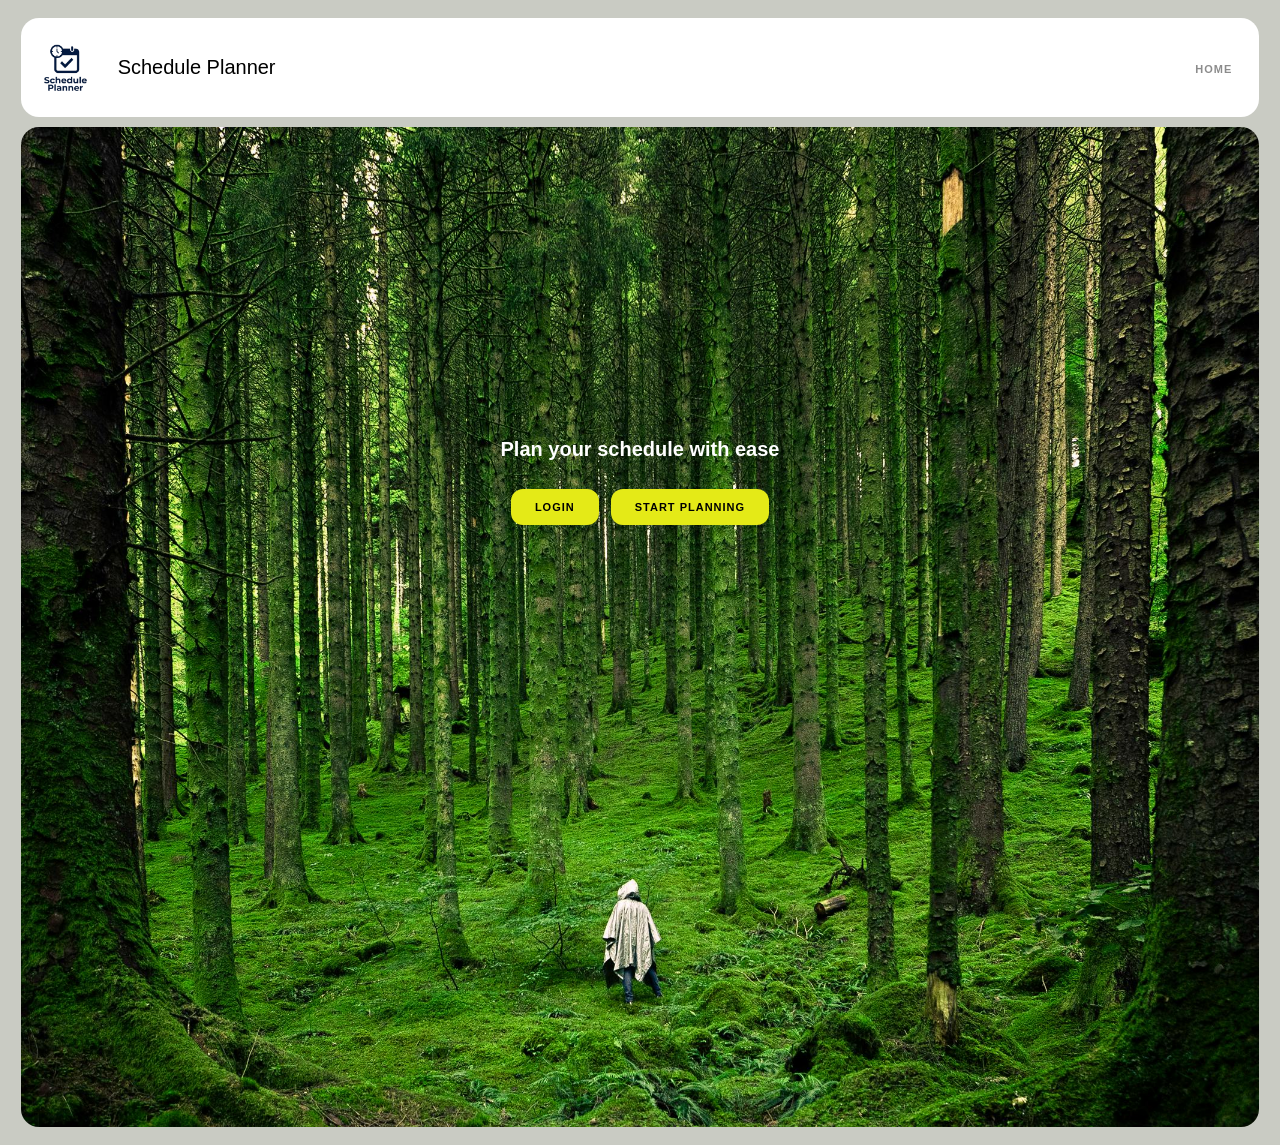
==== public/index.html @ 46744b0f "Complete Overall" ====
<!DOCTYPE html>
<html lang="en">
<head>
    <meta charset="UTF-8">
    <meta name="viewport" content="width=device-width, initial-scale=1.0">
    <title>Schedule Planner</title>
    <link rel="stylesheet" href="/public/css/home.css">
</head>
<body>
    <header class = 'page-header'>
        <div class="logo">
            <span class="logo-icon"></span>
            <span class="logo-text">Schedule Planner</span>
        </div>

        <nav class="top-links">
        <a href="/public/index.html" class="home-button" name="home">HOME</a>
        
        </nav>
    </header>

    <div class = "Main">   
        <div class = "Text">
            <h1 class = "title">Plan your schedule with ease</h1>
        </div>
        <nav class="nav-links">
        <a href="/public/pages/login.html" class="login-button" name="login">LOGIN</a>
        <a href='/public/pages/signup.html' class="signup-button" name="signup">START PLANNING</a>
        </nav>
    </div> 
    
</body>
</html>
---- public/css/home.css ----
:root{
    --primary-color: #000000;
    --secondary-color: #ffffff;
    --background-color: #C9CBC3;
    --text-color: #000000;
    --secondary-text-color: #F1F1E6;
}
* {
  margin: 0;
  padding: 0;
  box-sizing: border-box;
}

body{
    background-color: var(--background-color);
    font-family: 'Inter', sans-serif;
    padding: 8px;
}
.page-header{
    background: var(--secondary-color);
    border-radius: 18px;
    padding: 12px 22px;
    display: flex;
    align-items: center;
    justify-content: space-between;
    max-width: 98%;
    margin: 10px auto;
}
.top-links a {
    text-decoration: none;
    color: #8c8c8c;
    font-size: 11px;
    letter-spacing: 1px;
    font-weight: 600;    
    margin-right: 5px;
}

.nav-links{
    display: flex;
    margin-top: 8px;
    gap: 12px;
}
.nav-links a {
    text-decoration: none;
    background: #e4ea17;
    color: var(--text-color);
    padding: 12px 24px;
    border-radius: 12px;
    font-size: 11px;
    font-weight: 700;
    letter-spacing: 1px;
}
.logo{
    display: flex;
    align-items: center;
}
.logo-text {
  font-size: 20px;
}
.logo-icon{
    width: 75px;
    height: 75px;
    background-image: url(../../public/icons/logo.png);
    background-size: cover;
    margin-left: -15px;
    margin-right: 15px;
}

.Main{
    background-image: url(../../public/images/forest.jpg);
    background-size: cover;
    background-position: center;
    border-radius: 18px;
    padding: 12px 22px;
    display: flex;
    flex-direction: column;
    align-items: center;
    width: 98%;
    height: 1000px;
    margin: 10px auto;
    ;
}
.Text{
    text-align: center;
    color : var(--secondary-color);
    width : 50%;
    margin-top: 25%;
    position: relative;
}
.Text:before{
    content: "";
    position: absolute;
    inset: 0;
}
.title{
    font-family: 'Inter', sans-serif;
    font-size: 20px;
    margin-bottom: 20px;
    font-weight: 600;
    position: relative;
    z-index: 1;
}
.description{
    position: relative;
    z-index: 1;
    font-size: 14px;
    line-height: 1.5;
}
/* Responsive Design --- Need to change and clean up */
@media (max-width: 768px) {
    header{
        flex-direction: column;
        gap: 10px;
    }
    .base{
        flex-direction: column;
    }
}
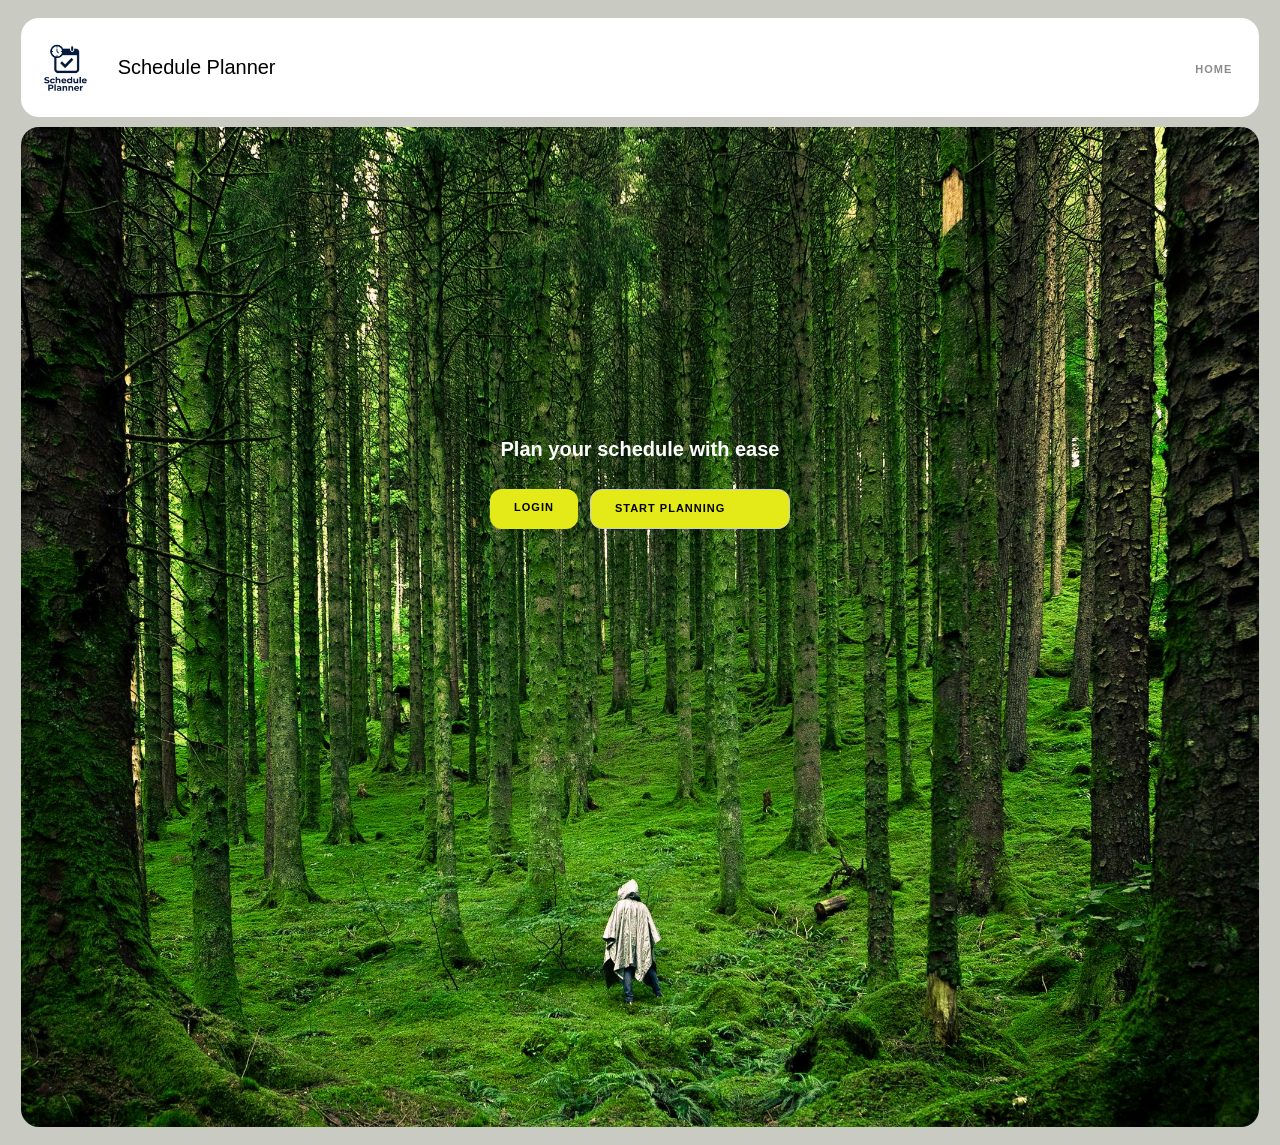
==== commit dabbe2c4: "Overall on CSS files/added home.html with some functionality" ====
--- a/public/index.html
+++ b/public/index.html
@@ -4,7 +4,7 @@
     <meta charset="UTF-8">
     <meta name="viewport" content="width=device-width, initial-scale=1.0">
     <title>Schedule Planner</title>
-    <link rel="stylesheet" href="/public/css/home.css">
+    <link rel="stylesheet" href="/public/css/styles.css">
 </head>
 <body>
     <header class = 'page-header'>
--- a/public/css/styles.css
+++ b/public/css/styles.css
@@ -0,0 +1,230 @@
+:root{
+    --primary-color: #000000;
+    --secondary-color: #ffffff;
+    --background-color: #C9CBC3;
+    --text-color: #000000;
+    --secondary-text-color: #F1F1E6;
+}
+* {
+  margin: 0;
+  padding: 0;
+  box-sizing: border-box;
+}
+
+body{
+    background-color: var(--background-color);
+    font-family: 'Inter', sans-serif;
+    padding: 8px;
+}
+.page-header{
+    background: var(--secondary-color);
+    border-radius: 18px;
+    padding: 12px 22px;
+    display: flex;
+    align-items: center;
+    justify-content: space-between;
+    max-width: 98%;
+    margin: 10px auto;
+}
+.top-links a {
+    text-decoration: none;
+    color: #8c8c8c;
+    font-size: 11px;
+    letter-spacing: 1px;
+    font-weight: 600;    
+    margin-right: 5px;
+}
+
+.nav-links{
+    display: flex;
+    margin-top: 8px;
+    gap: 12px;
+}
+.nav-links a {
+    text-decoration: none;
+    background: #e4ea17;
+    color: var(--text-color);
+    padding: 12px 24px;
+    border-radius: 12px;
+    font-size: 11px;
+    font-weight: 700;
+    letter-spacing: 1px;
+}
+.logo{
+    display: flex;
+    align-items: center;
+}
+.logo-text {
+  font-size: 20px;
+}
+.logo-icon{
+    width: 75px;
+    height: 75px;
+    background-image: url(../../public/icons/logo.png);
+    background-size: cover;
+    margin-left: -15px;
+    margin-right: 15px;
+}
+
+.Main{
+    background-image: url(../../public/images/forest.jpg);
+    background-size: cover;
+    background-position: center;
+    border-radius: 18px;
+    padding: 12px 22px;
+    display: flex;
+    flex-direction: column;
+    align-items: center;
+    width: 98%;
+    height: 1000px;
+    margin: 10px auto;
+    ;
+}
+.Text{
+    text-align: center;
+    color : var(--secondary-color);
+    width : 50%;
+    margin-top: 25%;
+    position: relative;
+}
+.Text:before{
+    content: "";
+    position: absolute;
+    inset: 0;
+}
+.title{
+    font-family: 'Inter', sans-serif;
+    font-size: 20px;
+    margin-bottom: 20px;
+    font-weight: 600;
+    position: relative;
+    z-index: 1;
+}
+.description{
+    position: relative;
+    z-index: 1;
+    font-size: 14px;
+    line-height: 1.5;
+}
+
+.form-container{
+    background: var(--secondary-color);
+    border-radius: 18px;
+    padding: 12px 22px;
+    display: flex;
+    flex-direction: column;
+    align-items: center;
+    max-width: 98%;
+    height: 500px;
+    margin: 10px auto;
+    padding-top: 8%;
+}
+.form-input{
+    border-radius: 50px; /* Adjust based on height */
+    height: 40px;
+    width: 200px;
+    padding: 0 15px; /* Padding for text inside */
+    border: 1px solid #ccc;
+}
+.signup-button{
+    font-family: 'Montserrat', sans-serif;
+    border-radius: 20px; /* Adjust based on height */
+    height: 40px;
+    width: 200px;
+    padding: 0 15px; /* Padding for text inside */
+    border: 1px solid #ccc;
+    align-items: right;    
+}
+.form-group{
+    padding: 2%;
+}
+.login-link{
+    font-family: 'Montserrat', sans-serif;
+    font-size: 8pt;
+    color: var(--text-color);
+    margin-top: 10px;
+}
+.error-message{
+    font-family: 'Montserrat', sans-serif;
+    font-size: 8pt;
+    color: red;
+    margin-top: 10px;
+    text-align: center;
+    display: none; /* Initially hidden */
+}
+
+.calendar-header{
+    background: var(--secondary-color);
+    border-radius: 18px;
+    padding: 12px 22px;
+    display: flex;
+    align-items: center;
+    width: 98%;
+    margin: 10px auto;
+}
+
+.m{
+    margin-right: 10px;
+}
+.y{
+    margin-right: 20px;
+}
+.pr{
+    margin-right: 5px;
+    background: none;
+    border: none;
+    cursor: pointer; 
+}
+.nxt{
+    margin-right: 10px;
+    background: none;
+    border: none;
+    cursor: pointer;    
+}
+
+.calendar{
+    background-color: #ffffff;
+    background-position: center;
+    border-radius: 18px;
+    padding: 12px 22px;
+    width: 98%;
+    margin: 10px auto;
+}
+
+.calendar td{
+    border: 1px solid #e0e0e0;
+    vertical-align: top;
+    height: 100px;
+    width: 14.28%;   /* 100% / 7 days */
+    padding: 6px 8px;
+    font-size: 13px;   
+    border-collapse: collapse
+}
+
+.date_cell{
+    display: flex;
+    justify-content: space-between;
+    
+}
+
+.calendar td.empty{
+    border: none;
+}
+.add-event-btn{
+    background: none;
+    border: none;
+    cursor: pointer;     
+}
+
+/* Responsive Design --- Need to change and clean up */
+@media (max-width: 768px) {
+    header{
+        flex-direction: column;
+        gap: 10px;
+    }
+    .base{
+        flex-direction: column;
+    }
+}
+
+
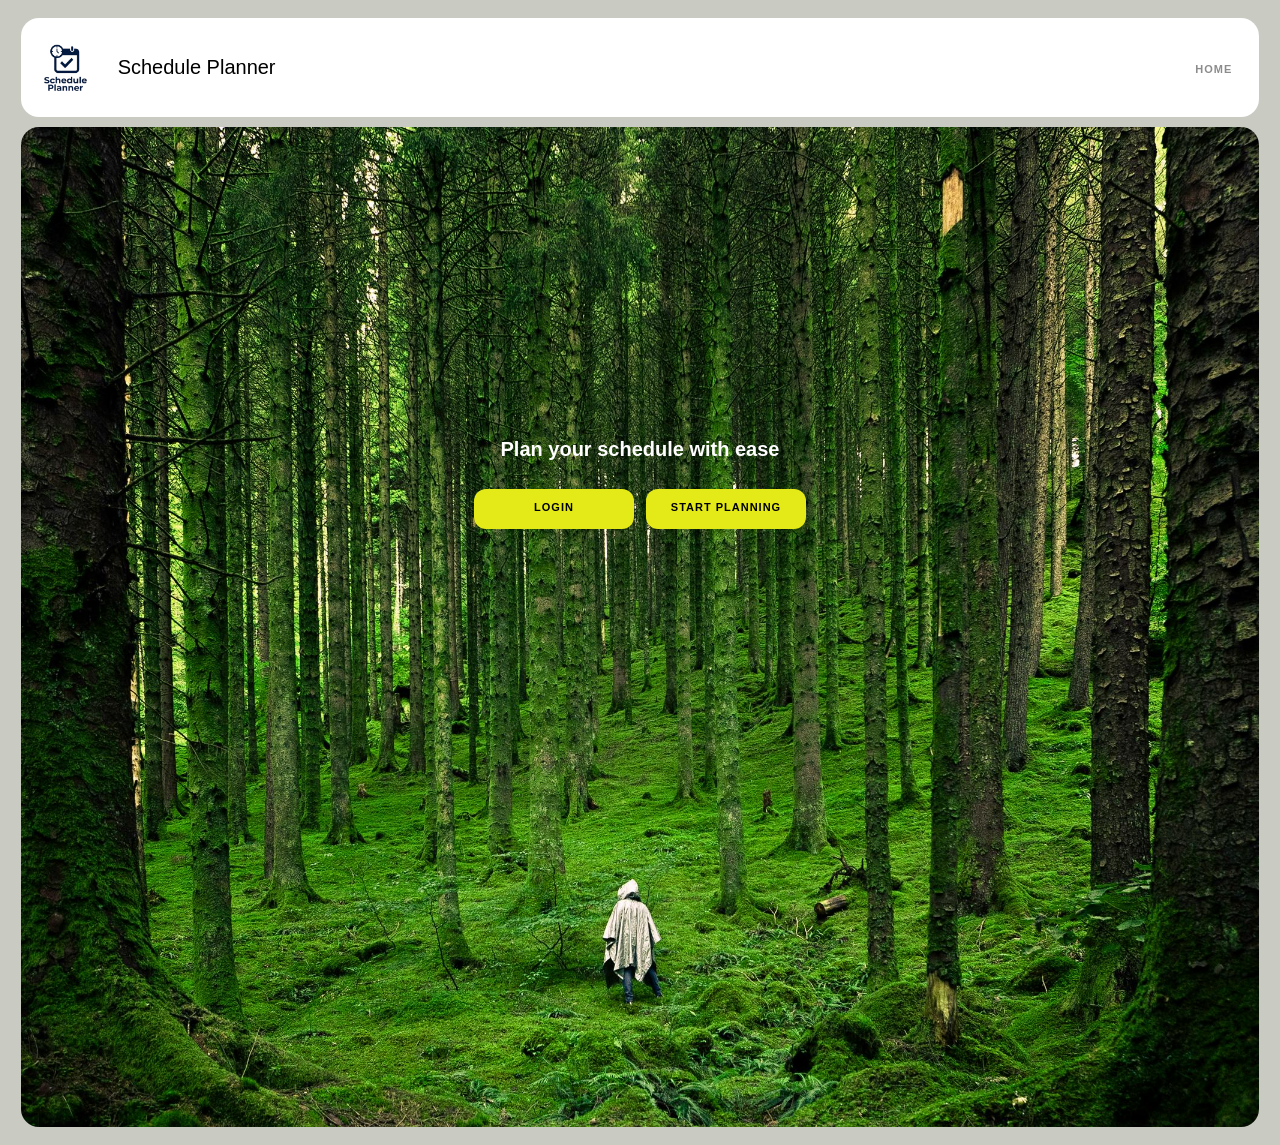
==== commit 6b87d6ba: "NEW FEATURE: Event type editing changed mobile layout as well as fixed minor bugs" ====
--- a/public/index.html
+++ b/public/index.html
@@ -23,9 +23,9 @@
         <div class = "Text">
             <h1 class = "title">Plan your schedule with ease</h1>
         </div>
-        <nav class="nav-links">
-        <a href="/public/pages/login.html" class="login-button" name="login">LOGIN</a>
-        <a href='/public/pages/signup.html' class="signup-button" name="signup">START PLANNING</a>
+        <nav class="start-btns">
+        <a href="/public/pages/login.html" class="start-btn" name="login">LOGIN</a>
+        <a href='/public/pages/signup.html' class="start-btn" name="signup">START PLANNING</a>
         </nav>
     </div> 
     
--- a/public/css/styles.css
+++ b/public/css/styles.css
@@ -50,6 +50,28 @@
     font-weight: 700;
     letter-spacing: 1px;
 }
+
+.start-btns{
+    display: flex;
+    margin-top: 8px;
+    gap: 12px;
+}
+
+.start-btn{
+    text-decoration: none;
+    background: #e4ea17;
+    color: var(--text-color);
+    padding: 12px 24px;
+    border-radius: 12px;
+    font-size: 11px;
+    font-weight: 700;
+    letter-spacing: 1px; 
+    text-align: center;   
+    width: 160px;
+    height: 40px;
+}
+
+
 .logo{
     display: flex;
     align-items: center;
@@ -78,7 +100,6 @@
     width: 98%;
     height: 1000px;
     margin: 10px auto;
-    ;
 }
 .Text{
     text-align: center;
@@ -120,18 +141,19 @@
     padding-top: 8%;
 }
 .form-input{
-    border-radius: 50px; /* Adjust based on height */
+    border-radius: 50px;
     height: 40px;
     width: 200px;
-    padding: 0 15px; /* Padding for text inside */
+    padding: 0 15px;
     border: 1px solid #ccc;
 }
+
 .signup-button{
     font-family: 'Montserrat', sans-serif;
-    border-radius: 20px; /* Adjust based on height */
+    border-radius: 20px;
     height: 40px;
     width: 200px;
-    padding: 0 15px; /* Padding for text inside */
+    padding: 0 15px;
     border: 1px solid #ccc;
     align-items: right;    
 }
@@ -150,7 +172,7 @@
     color: red;
     margin-top: 10px;
     text-align: center;
-    display: none; /* Initially hidden */
+    display: none;
 }
 
 .calendar-header{
@@ -158,16 +180,25 @@
     border-radius: 18px;
     padding: 12px 22px;
     display: flex;
+    flex-direction: row;
+    justify-content: space-between;
     align-items: center;
     width: 98%;
-    margin: 10px auto;
+    margin: 0px auto;
+}
+
+.date-header{
+    display: flex;
+    flex-direction: row;
 }
 
 .m{
     margin-right: 10px;
+    padding-top: 1%;
 }
 .y{
     margin-right: 20px;
+    padding-top: 1%;
 }
 .pr{
     margin-right: 5px;
@@ -175,6 +206,7 @@
     border: none;
     cursor: pointer; 
 }
+
 .nxt{
     margin-right: 10px;
     background: none;
@@ -182,49 +214,502 @@
     cursor: pointer;    
 }
 
-.calendar{
+.view{
+    display: flex;
+    flex-direction: row;
+}
+
+.view-type{
+    margin-right: 70px;
+}
+.view-message{
+    text-decoration: none;
+    font-size: 14pt;
+    font-weight: 300;
+    letter-spacing: 1px;
+}
+
+/* ── Main Layout ── */
+.main-layout {
+    display: flex;
+    
+    width: 98%;
+    height: 1000px;
+    margin: 10px auto;
+    
+}
+
+/* ── Sidebar ── */
+.sidebar {
+    background: #ffffff;
+    border-radius: 18px 0px 0px 18px;
+    width: 15%;
+    display: flex;
+    flex-direction: column;
+    gap: 8px;
+}
+
+.sidebar-btn{
+    padding-top: 5%;
+    display: flex;
+    flex-direction: column;
+    align-items: center;
+    width: 100%;
+}
+
+.add-type-btn {
+    background: #e4ea17;
+    color: #000000;
+    border: none;
+    border-radius: 15%;
+    padding: 10px 8px;
+    font-size: 11px;
+    font-weight: 700;
+    letter-spacing: 0.5px;
+    cursor: pointer;
+    width: 58%;
+    transition: opacity 0.2s ease;
+}
+
+.add-type-btn:hover {
+    opacity: 0.85;
+}
+
+.event-types-list {
+    display: flex;
+    flex-direction: column;
+    justify-content: space-between;
+    gap: 6px;
+    margin-left: 2%;
+    overflow-y: auto;
+}
+
+.event-type-item{
+    display: flex;
+    align-items: center;
+    justify-content: space-between;
+    gap: 8px;
+    width: 95%;
+    padding: 8px 10px;
+    border: none;
+    border-radius: 10px;
+    background: #f5f5f5;
+    font-size: 12px;
+    font-weight: 500;
+    cursor: pointer;
+    text-align: left;
+    marker: none;
+    transition: background 0.2s ease;
+}
+
+.event-type-color-dot {
+    width: 12px;
+    height: 12px;
+    border-radius: 50%;
+    flex-shrink: 0;
+    
+}
+
+/* ── Calendar ── */
+.calendar {
+    
     background-color: #ffffff;
     background-position: center;
-    border-radius: 18px;
-    padding: 12px 22px;
-    width: 98%;
-    margin: 10px auto;
-}
-
+    border-radius: 0% 2% 2% 0%;
+    border-color: var(--background-color);
+    width: 85%;
+    border-collapse: collapse;
+
+}
+
+/* ── Calendar Header ── */
+.calendar th{
+    border: 1px solid var(--background-color);
+    font-weight: 400;
+    font-size: 14px;
+    color: #6b7280;
+    padding: 10px 0;
+    text-align: center;
+    letter-spacing: 0.5px;    
+}
+
+/* ── Calendar Body ── */
 .calendar td{
+    font-family: 'Inter', sans-serif;
+    border: 1px solid #d7d4d4;
+    vertical-align: top;
+    height: 16.67%;
+    width: 14.28%;
+    padding: 6px 8px;
+}
+
+.date{
+    display: flex;
+    flex-direction: column;
+    max-height: 147.19px;
+}
+
+.date-cell{
+    display: flex;
+    justify-content: space-between; 
+}
+
+.day {
+    padding-top: 0%;
+    font-size: 14px;
+    font-weight: bold;
+    align-items: center;
+    justify-content: center;
+    display: flex;
+    width: 28px;
+    height: 28px;
+}
+
+.add-event-btn{
+    background-color: #2f2f2f;
+    color: white;
+    width: 24px;
+    height: 24px;
+    border: none;
+    border-radius: 50%;
+    margin-top: 2px;
+    padding-left: 8px;
+    font-size: 14px;
+    display: flex;
+    align-items: center;
+    cursor: pointer;
+    transition: all 0.2s ease;     
+}
+
+.add-event-btn .plus {
+    font-weight: bold;
+    font-size: 14px;
+}
+
+.event-list {
+    list-style: none;
+    overflow-y: auto;
+}
+
+.event-item {
+  border-radius: 8px;
+  border: 1.5px solid #e0e0e0;
+  background-color: #ffffff;
+  color: #333333;
+  font-size: 14px;
+  font-weight: 500;
+  margin: 1px 3px !important;
+  cursor: pointer;
+  user-select: none;
+  transition: background-color 0.15s ease, border-color 0.15s ease, box-shadow 0.15s ease;
+}
+
+.today{
+    background-color: black;
+    color: white;
+    border-radius: 50%;
+}
+
+/*── Event Forms ──*/
+.overlay {
+    display: none;
+    position: fixed;
+    top: 0;
+    left: 0;
+    width: 100%;
+    height: 100%;
+    background: rgba(0, 0, 0, 0.5);
+    z-index: 99;
+}
+
+.event-form {
+    display: none;
+    flex-direction: column;
+    position: fixed;
+    top: 50%;
+    left: 50%;
+    transform: translate(-50%, -50%);
+    background: white;
+    padding: 24px;
+    border-radius: 12px;
+    width: 320px;
+    z-index: 100;
+    box-shadow: 0 4px 20px rgba(0, 0, 0, 0.15);
+}
+
+.start-time-label {
+    display: flex;
+    justify-content: space-between;
+    margin-top: 10px;
+}
+
+.event-form h3 {
+    margin: 0 0 16px;
+    font-size: 16px;
+    font-weight: 500;
+}
+
+.event-form label {
+    display: block;
+    font-size: 13px;
+    color: #888;
+    margin: 10px 0 4px;
+}
+
+.event-form input,
+.event-form select {
+    width: 100%;
+    padding: 8px;
     border: 1px solid #e0e0e0;
-    vertical-align: top;
-    height: 100px;
-    width: 14.28%;   /* 100% / 7 days */
-    padding: 6px 8px;
-    font-size: 13px;   
-    border-collapse: collapse
-}
-
-.date_cell{
+    border-radius: 6px;
+    font-size: 14px;
+    box-sizing: border-box;
+}
+
+.form-buttons {
+    display: flex;
+    gap: 8px;
+    margin-top: 16px;
+}
+
+.form-buttons button {
+    flex: 1;
+    padding: 8px;
+    border-radius: 6px;
+    border: 1px solid #e0e0e0;
+    cursor: pointer;
+    font-size: 14px;
+}
+
+.event-item {
     display: flex;
     justify-content: space-between;
+    align-items: center;
+    padding: 6px 10px;
+    margin: 4px 0;
+    border-radius: 6px;
+    border: none;
+    font-size: 11px;
+    font-weight: 600;
+    color: white;
+    transition: all 0.2s ease;
+}
+.event-item:hover{
+    cursor: pointer;
+    opacity: 0.85;
+}
+
+#save-btn {
+    background: #1a73e8;
+    color: white;
+    border: none;
+}
+
+#save-btn:hover {
+    background: #1558b0;
+}
+
+/* ── Event Type color input styling ── */
+input[type="color"] {
+    width: 100%;
+    height: 40px;
+    padding: 2px;
+    border: 1px solid #e0e0e0;
+    border-radius: 6px;
+    cursor: pointer;
+    background: none;
+}
+
+/* ── Delete button styling ── */
+#edit-type-delete-btn {
+    background: #e53935;
+    color: white;
+    border: none;
+}
+
+#edit-type-delete-btn:hover {
+    background: #c62828;
+}
+
+/* =============================================
+   RESPONSIVE
+   ============================================= */
+
+/* ── Tablet (max 900px) ── */
+@media (max-width: 900px) {
+
+    .page-header {
+        padding: 10px 16px;
+    }
+
+    .logo-icon {
+        width: 55px;
+        height: 55px;
+    }
+
+    .logo-text {
+        font-size: 17px;
+    }
+
+    .calendar-header {
+        flex-direction: row;
+        align-items: flex-start;
+        gap: 10px;
+        padding: 12px 16px;
+    }
+
+    .view {
+        width: 100%;
+        margin-left: 20%;
+        justify-content: space-between;
+        align-items: center;
+    }
+
+    .view-type {
+        margin-right: 0;
+    }
+
+    .calendar {
+        height: 550px;
+        max-height: 550px;
+        margin: 0;
+    }
+
+    .calendar td {
+        height: 80px;
+        padding: 4px 6px;
+        font-size: 12px;
+    }
+
+    .main-layout {
+        flex-direction: row;
+    }
+
+    .sidebar {
+        width: 150px;
+        height: 550px;
+        min-width: unset;
+        flex-direction: column;
+        flex-wrap: wrap;
+        padding: 12px;
+        gap: 6px;
+    }
+
+    .add-type-btn {
+        width: auto;
+        height: 36px;
+        padding: 8px 14px;
+    }
+
+    .event-types-list {
+        flex-direction: row;
+        flex-wrap: wrap;
+        margin-top: 0;
+    }
+
+    .event-type-btn {
+        width: auto;
+        padding: 6px 10px;
+    }
+}
+
+/* ── Mobile (max 600px) ── */
+@media (max-width: 600px) {
+    /*Calendar Header*/
+    .date-header{
+        margin-top: 6px;
+        align-items: center;
+    }
+
+    .m, .y{
+        font-size: 10pt;
+    }
+
+    .view{
+        margin: 0px;
+        height: 40px;
+    }
+
+    .view-type{
+        display: flex;
+        flex-direction: column;
+        align-items: center;
+        margin-right: 0px;
+        gap: 3px;
+    }
+
+    .view-type label{
+        font-size: 8pt;
+    }
+
+    .view-select{
+        width: 50px;
+        height: 20px;
+        font-size: 8pt;
+    }
+
+    .view-message{
+        font-size: 8pt;
+    }
+
+    /*Main layout*/
+    .main-layout{
+        height: 600px; 
+    }
+    /*SideBar*/
+    .sidebar{
+        height: 100%
+    }
+    .add-type-btn{
+        font-size: 6pt;
+    }
+    .event-type-item{
+        font-size: 7pt;
+    }
+    /*Calendar*/
+    .calendar{
+        height: 600px;
+    }
+
     
-}
-
-.calendar td.empty{
-    border: none;
-}
-.add-event-btn{
-    background: none;
-    border: none;
-    cursor: pointer;     
-}
-
-/* Responsive Design --- Need to change and clean up */
-@media (max-width: 768px) {
-    header{
+
+    .calendar th{
+        font-size: 8pt;
+    }
+
+    .date{
+        height: 88.21px;
+        max-height: 88.21px;
+        max-width: 49.06px;
+    }
+
+    .day{
+        font-size: 8pt;
+        width:14px;
+        height:14px;     
+
+    }
+
+    .add-event-btn{
+        width:14px;
+        height:14px;
+        padding-left: 4px;
+    }
+
+    .add-event-btn .plus{
+        font-size: 8pt;
+    }
+
+    .event-list{
+        display: flex;
         flex-direction: column;
-        gap: 10px;
-    }
-    .base{
-        flex-direction: column;
-    }
-}
-
-
+        justify-content: flex-start;
+    }
+
+    .event-item{
+        font-size: 6pt;
+    }
+
+
+}
+
